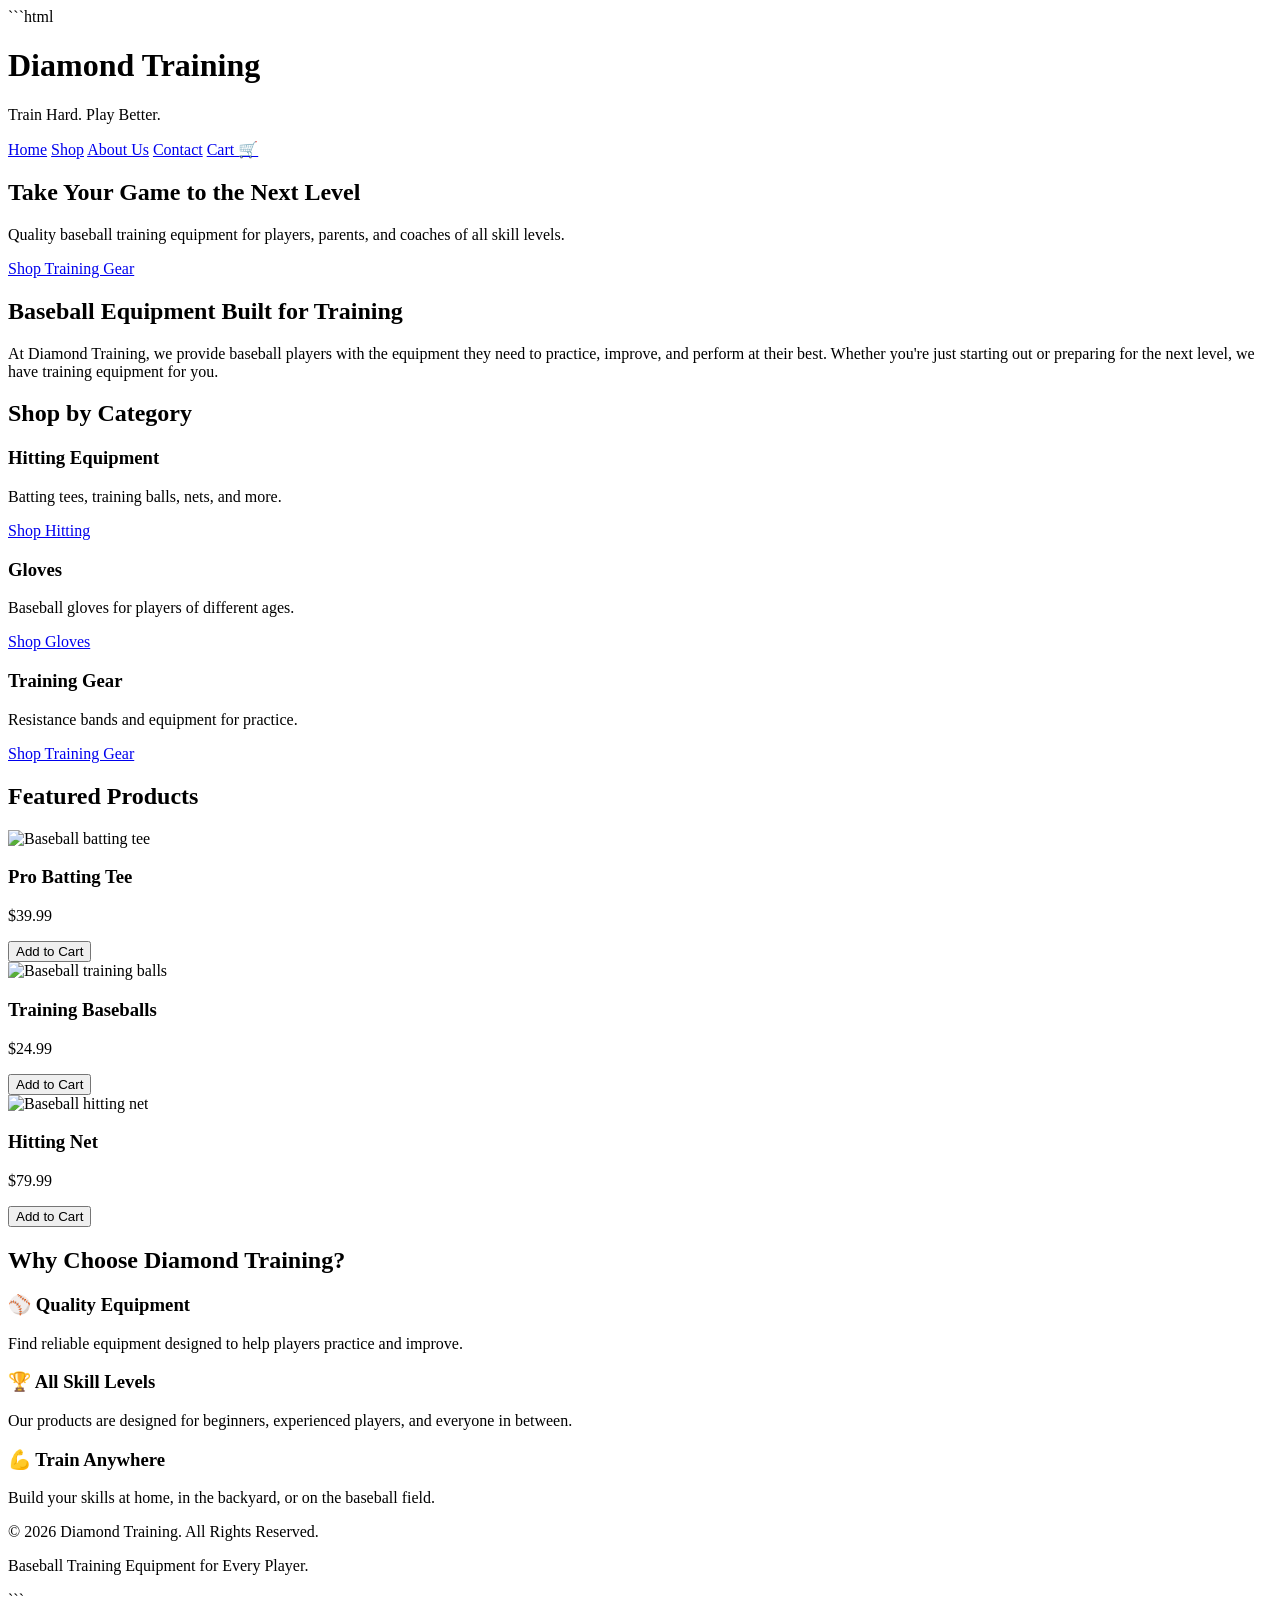
==== baseball-store/index.html @ 0cf2693a "Create index.html" ====
```html
<!DOCTYPE html>
<html lang="en">
<head>
    <meta charset="UTF-8">
    <meta name="viewport" content="width=device-width, initial-scale=1.0">
    <title>Diamond Training | Baseball Equipment</title>
    <link rel="stylesheet" href="css/style.css">
</head>

<body>

    <header>
        <div class="logo">
            <h1>Diamond Training</h1>
            <p>Train Hard. Play Better.</p>
        </div>

        <nav>
            <a href="index.html">Home</a>
            <a href="products.html">Shop</a>
            <a href="about.html">About Us</a>
            <a href="contact.html">Contact</a>
            <a href="cart.html">Cart 🛒</a>
        </nav>
    </header>

    <main>

        <section class="hero">
            <div class="hero-text">
                <h2>Take Your Game to the Next Level</h2>
                <p>
                    Quality baseball training equipment for players,
                    parents, and coaches of all skill levels.
                </p>
                <a href="products.html" class="button">Shop Training Gear</a>
            </div>
        </section>

        <section class="welcome">
            <h2>Baseball Equipment Built for Training</h2>

            <p>
                At Diamond Training, we provide baseball players with the
                equipment they need to practice, improve, and perform at
                their best. Whether you're just starting out or preparing
                for the next level, we have training equipment for you.
            </p>
        </section>

        <section class="categories">

            <h2>Shop by Category</h2>

            <div class="category-container">

                <div class="category">
                    <h3>Hitting Equipment</h3>
                    <p>Batting tees, training balls, nets, and more.</p>
                    <a href="products.html">Shop Hitting</a>
                </div>

                <div class="category">
                    <h3>Gloves</h3>
                    <p>Baseball gloves for players of different ages.</p>
                    <a href="products.html">Shop Gloves</a>
                </div>

                <div class="category">
                    <h3>Training Gear</h3>
                    <p>Resistance bands and equipment for practice.</p>
                    <a href="products.html">Shop Training Gear</a>
                </div>

            </div>

        </section>

        <section class="featured">

            <h2>Featured Products</h2>

            <div class="product-container">

                <div class="product">
                    <img src="images/batting-tee.jpg" alt="Baseball batting tee">
                    <h3>Pro Batting Tee</h3>
                    <p>$39.99</p>
                    <button>Add to Cart</button>
                </div>

                <div class="product">
                    <img src="images/training-balls.jpg" alt="Baseball training balls">
                    <h3>Training Baseballs</h3>
                    <p>$24.99</p>
                    <button>Add to Cart</button>
                </div>

                <div class="product">
                    <img src="images/hitting-net.jpg" alt="Baseball hitting net">
                    <h3>Hitting Net</h3>
                    <p>$79.99</p>
                    <button>Add to Cart</button>
                </div>

            </div>

        </section>

        <section class="why-us">

            <h2>Why Choose Diamond Training?</h2>

            <div class="features">

                <div>
                    <h3>⚾ Quality Equipment</h3>
                    <p>
                        Find reliable equipment designed to help players
                        practice and improve.
                    </p>
                </div>

                <div>
                    <h3>🏆 All Skill Levels</h3>
                    <p>
                        Our products are designed for beginners,
                        experienced players, and everyone in between.
                    </p>
                </div>

                <div>
                    <h3>💪 Train Anywhere</h3>
                    <p>
                        Build your skills at home, in the backyard,
                        or on the baseball field.
                    </p>
                </div>

            </div>

        </section>

    </main>

    <footer>
        <p>&copy; 2026 Diamond Training. All Rights Reserved.</p>
        <p>Baseball Training Equipment for Every Player.</p>
    </footer>

</body>
</html>
```
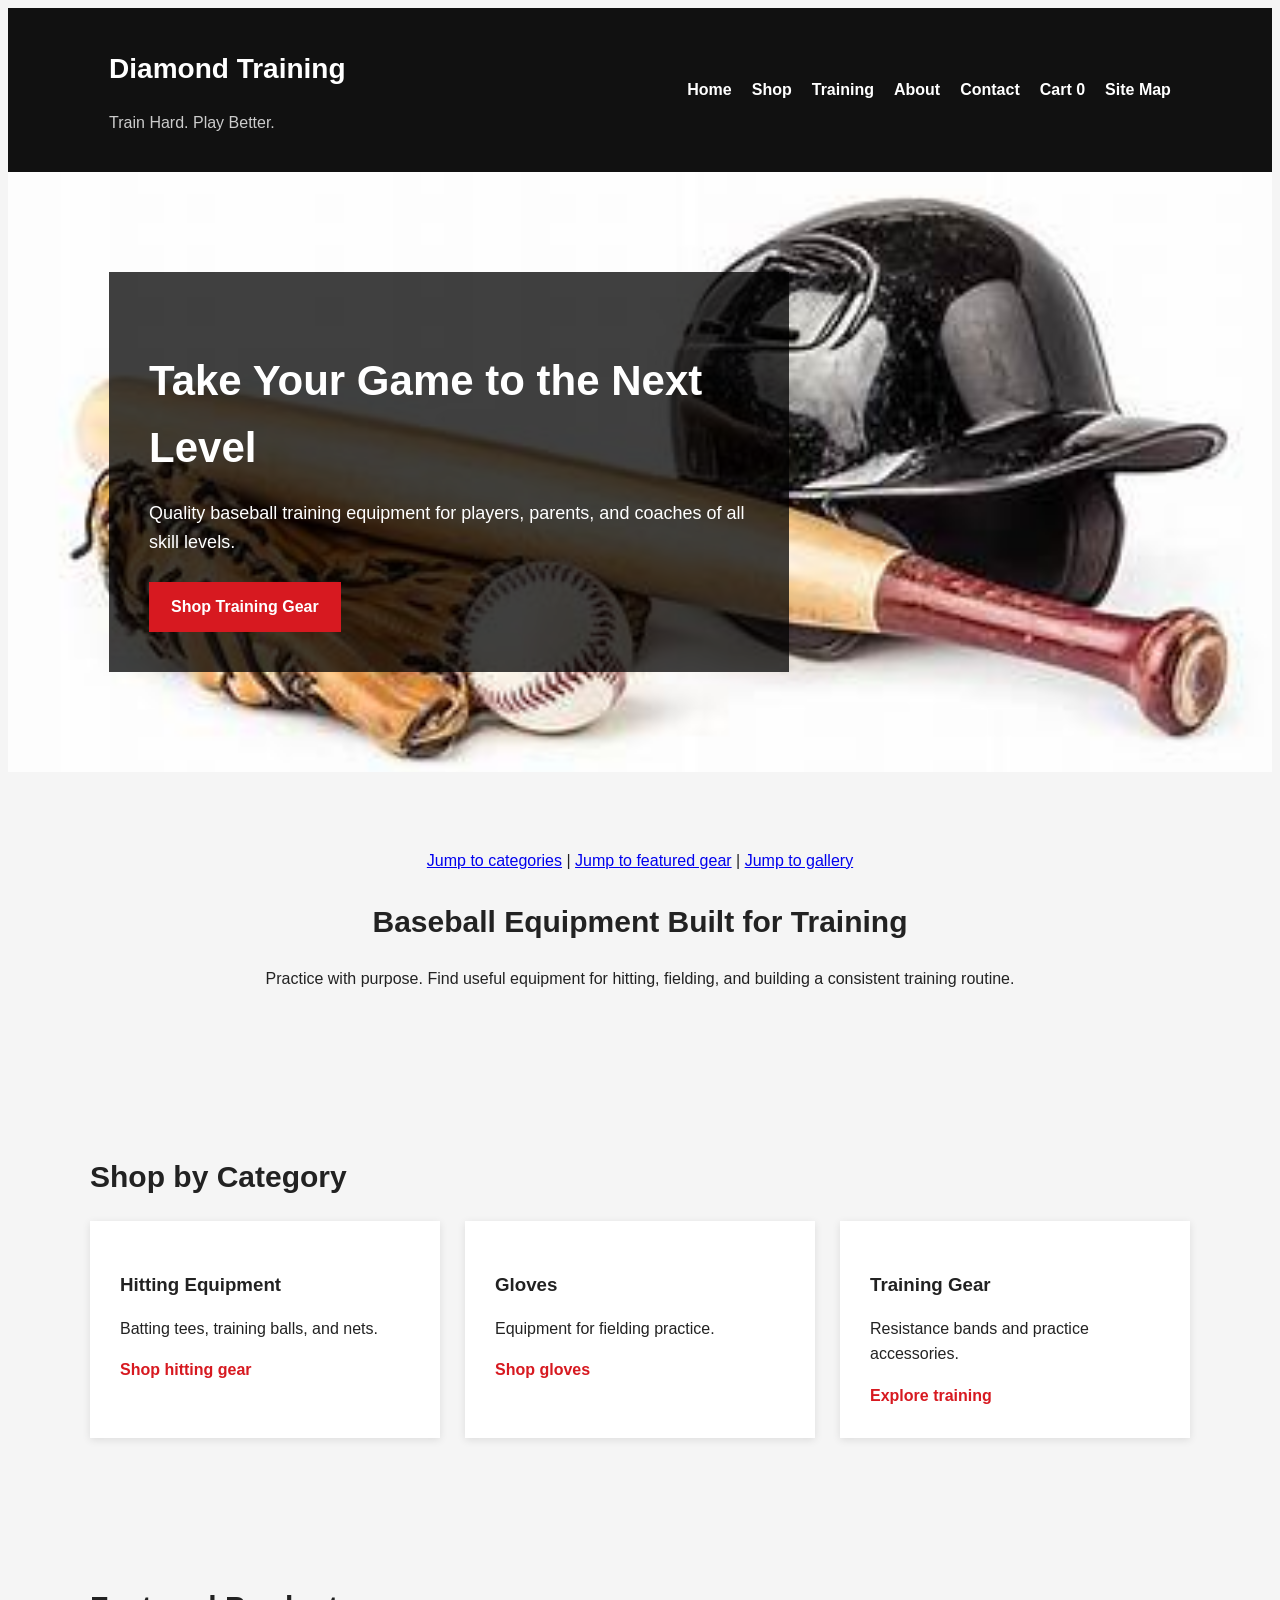
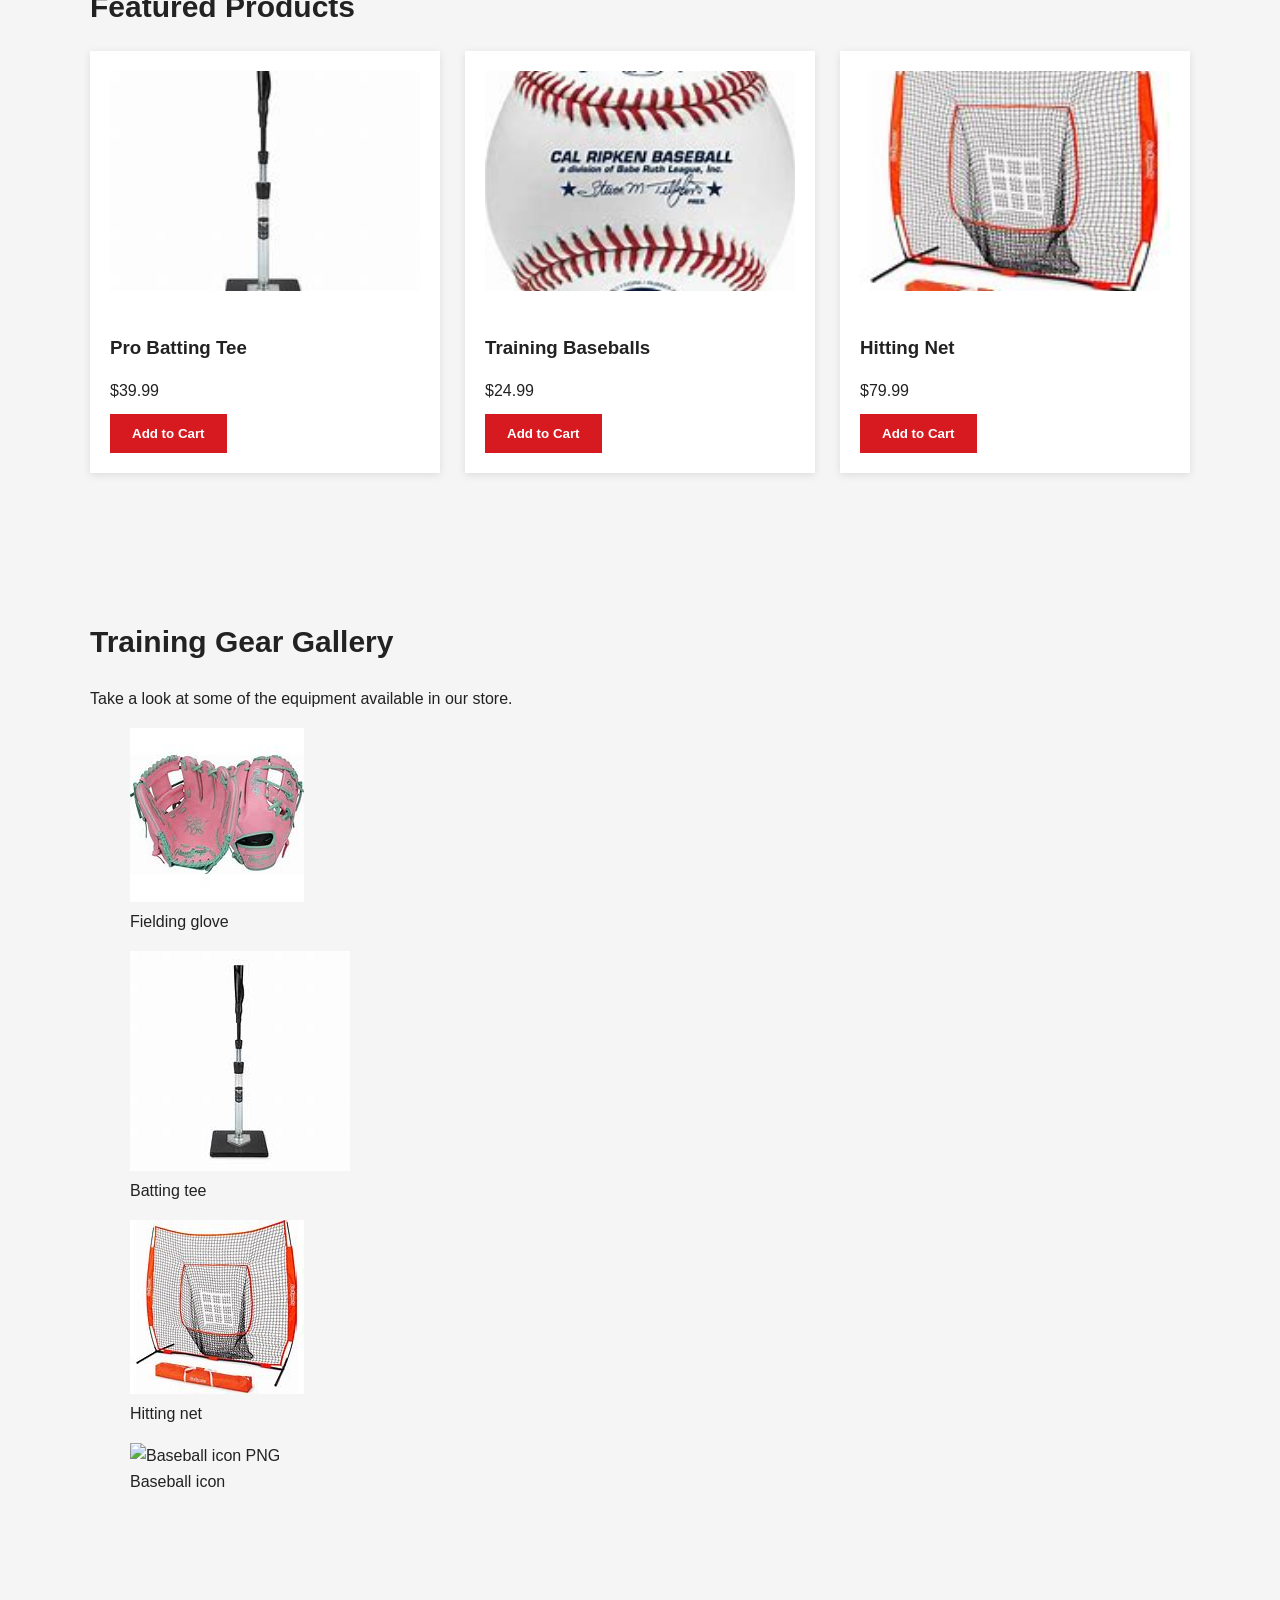
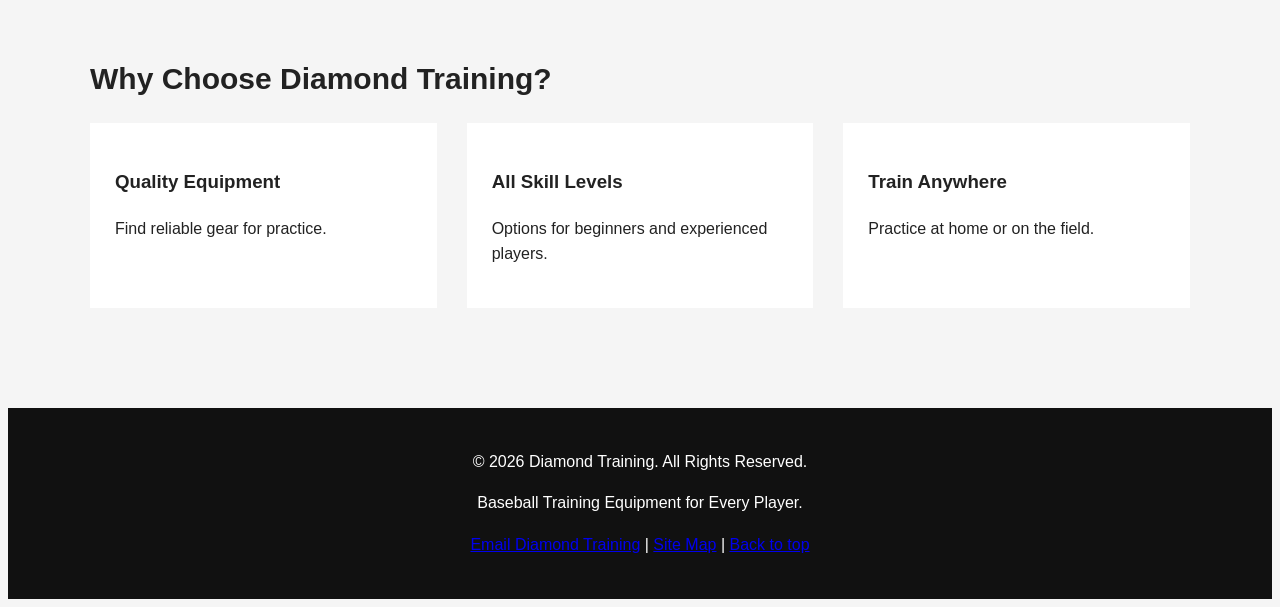
==== commit 32bd3ab6: "Complete Diamond Training final project requirements" ====
--- a/baseball-store/index.html
+++ b/baseball-store/index.html
@@ -1,154 +1,29 @@
-```html
 <!DOCTYPE html>
 <html lang="en">
 <head>
-    <meta charset="UTF-8">
-    <meta name="viewport" content="width=device-width, initial-scale=1.0">
-    <title>Diamond Training | Baseball Equipment</title>
-    <link rel="stylesheet" href="css/style.css">
+<meta charset="UTF-8">
+<meta name="viewport" content="width=device-width, initial-scale=1.0">
+<meta name="description" content="Shop baseball training equipment for players, parents, and coaches. Explore hitting gear, gloves, and training accessories.">
+<meta name="author" content="Diamond Training">
+<title>Home | Diamond Training</title>
+<link rel="stylesheet" href="css/style.css">
+<script src="js/site.js" defer></script>
 </head>
+<body>
+<!-- Shared navigation appears on every page. -->
+<header id="top"><div class="logo"><h1>Diamond Training</h1><p>Train Hard. Play Better.</p></div><nav aria-label="Main navigation"><a href="index.html">Home</a><a href="products.html">Shop</a><a href="training.html">Training</a><a href="about.html">About</a><a href="contact.html">Contact</a><a href="cart.html">Cart <span id="cart-count">0</span></a><a href="sitemap.html">Site Map</a></nav></header>
+<main>
 
-<body>
+<section class="hero"><div class="hero-text"><h2>Take Your Game to the Next Level</h2><p>Quality baseball training equipment for players, parents, and coaches of all skill levels.</p><a href="products.html" class="button">Shop Training Gear</a></div></section>
+<section class="welcome"><p class="skip-links"><a href="#categories">Jump to categories</a> | <a href="#featured">Jump to featured gear</a> | <a href="#gallery">Jump to gallery</a></p><h2>Baseball Equipment Built for Training</h2><p>Practice with purpose. Find useful equipment for hitting, fielding, and building a consistent training routine.</p></section>
+<section class="categories" id="categories"><h2>Shop by Category</h2><div class="category-container"><div class="category"><h3>Hitting Equipment</h3><p>Batting tees, training balls, and nets.</p><a href="products.html">Shop hitting gear</a></div><div class="category"><h3>Gloves</h3><p>Equipment for fielding practice.</p><a href="products.html">Shop gloves</a></div><div class="category"><h3>Training Gear</h3><p>Resistance bands and practice accessories.</p><a href="training.html">Explore training</a></div></div></section>
+<section class="featured" id="featured"><h2>Featured Products</h2><div class="product-container">
+<article class="product"><img src="images/batting-tee.jpg" alt="Pro Batting Tee"><h3>Pro Batting Tee</h3><p>$39.99</p><button type="button" onclick="addToCart('Pro Batting Tee',39.99)">Add to Cart</button></article><article class="product"><img src="images/training-balls.jpg" alt="Training Baseballs"><h3>Training Baseballs</h3><p>$24.99</p><button type="button" onclick="addToCart('Training Baseballs',24.99)">Add to Cart</button></article><article class="product"><img src="images/hitting-net.jpg" alt="Hitting Net"><h3>Hitting Net</h3><p>$79.99</p><button type="button" onclick="addToCart('Hitting Net',79.99)">Add to Cart</button></article>
+</div></section>
+<section class="featured" id="gallery"><h2>Training Gear Gallery</h2><p>Take a look at some of the equipment available in our store.</p><div class="gallery"><figure><img src="images/baseball-glove.jpg" alt="Baseball glove"><figcaption>Fielding glove</figcaption></figure><figure><img src="images/batting-tee.jpg" alt="Batting tee"><figcaption>Batting tee</figcaption></figure><figure><img src="images/hitting-net.jpg" alt="Hitting net"><figcaption>Hitting net</figcaption></figure><figure><img src="https://raw.githubusercontent.com/twitter/twemoji/master/assets/72x72/26be.png" alt="Baseball icon PNG" class="icon-image"><figcaption>Baseball icon</figcaption></figure></div></section>
+<section class="why-us"><h2>Why Choose Diamond Training?</h2><div class="features"><div><h3>Quality Equipment</h3><p>Find reliable gear for practice.</p></div><div><h3>All Skill Levels</h3><p>Options for beginners and experienced players.</p></div><div><h3>Train Anywhere</h3><p>Practice at home or on the field.</p></div></div></section>
 
-    <header>
-        <div class="logo">
-            <h1>Diamond Training</h1>
-            <p>Train Hard. Play Better.</p>
-        </div>
-
-        <nav>
-            <a href="index.html">Home</a>
-            <a href="products.html">Shop</a>
-            <a href="about.html">About Us</a>
-            <a href="contact.html">Contact</a>
-            <a href="cart.html">Cart 🛒</a>
-        </nav>
-    </header>
-
-    <main>
-
-        <section class="hero">
-            <div class="hero-text">
-                <h2>Take Your Game to the Next Level</h2>
-                <p>
-                    Quality baseball training equipment for players,
-                    parents, and coaches of all skill levels.
-                </p>
-                <a href="products.html" class="button">Shop Training Gear</a>
-            </div>
-        </section>
-
-        <section class="welcome">
-            <h2>Baseball Equipment Built for Training</h2>
-
-            <p>
-                At Diamond Training, we provide baseball players with the
-                equipment they need to practice, improve, and perform at
-                their best. Whether you're just starting out or preparing
-                for the next level, we have training equipment for you.
-            </p>
-        </section>
-
-        <section class="categories">
-
-            <h2>Shop by Category</h2>
-
-            <div class="category-container">
-
-                <div class="category">
-                    <h3>Hitting Equipment</h3>
-                    <p>Batting tees, training balls, nets, and more.</p>
-                    <a href="products.html">Shop Hitting</a>
-                </div>
-
-                <div class="category">
-                    <h3>Gloves</h3>
-                    <p>Baseball gloves for players of different ages.</p>
-                    <a href="products.html">Shop Gloves</a>
-                </div>
-
-                <div class="category">
-                    <h3>Training Gear</h3>
-                    <p>Resistance bands and equipment for practice.</p>
-                    <a href="products.html">Shop Training Gear</a>
-                </div>
-
-            </div>
-
-        </section>
-
-        <section class="featured">
-
-            <h2>Featured Products</h2>
-
-            <div class="product-container">
-
-                <div class="product">
-                    <img src="images/batting-tee.jpg" alt="Baseball batting tee">
-                    <h3>Pro Batting Tee</h3>
-                    <p>$39.99</p>
-                    <button>Add to Cart</button>
-                </div>
-
-                <div class="product">
-                    <img src="images/training-balls.jpg" alt="Baseball training balls">
-                    <h3>Training Baseballs</h3>
-                    <p>$24.99</p>
-                    <button>Add to Cart</button>
-                </div>
-
-                <div class="product">
-                    <img src="images/hitting-net.jpg" alt="Baseball hitting net">
-                    <h3>Hitting Net</h3>
-                    <p>$79.99</p>
-                    <button>Add to Cart</button>
-                </div>
-
-            </div>
-
-        </section>
-
-        <section class="why-us">
-
-            <h2>Why Choose Diamond Training?</h2>
-
-            <div class="features">
-
-                <div>
-                    <h3>⚾ Quality Equipment</h3>
-                    <p>
-                        Find reliable equipment designed to help players
-                        practice and improve.
-                    </p>
-                </div>
-
-                <div>
-                    <h3>🏆 All Skill Levels</h3>
-                    <p>
-                        Our products are designed for beginners,
-                        experienced players, and everyone in between.
-                    </p>
-                </div>
-
-                <div>
-                    <h3>💪 Train Anywhere</h3>
-                    <p>
-                        Build your skills at home, in the backyard,
-                        or on the baseball field.
-                    </p>
-                </div>
-
-            </div>
-
-        </section>
-
-    </main>
-
-    <footer>
-        <p>&copy; 2026 Diamond Training. All Rights Reserved.</p>
-        <p>Baseball Training Equipment for Every Player.</p>
-    </footer>
-
+</main>
+<footer><p>&copy; 2026 Diamond Training. All Rights Reserved.</p><p>Baseball Training Equipment for Every Player.</p><p><a href="mailto:info@diamondtraining.example">Email Diamond Training</a> | <a href="sitemap.html">Site Map</a> | <a href="#top">Back to top</a></p></footer>
 </body>
-</html>
-```
+</html>
--- a/baseball-store/css/style.css
+++ b/baseball-store/css/style.css
@@ -0,0 +1,307 @@
+```css
+/* GENERAL STYLES */
+
+* {
+    box-sizing: border-box;
+    margin: 0;
+    padding: 0;
+}
+
+body {
+    font-family: Arial, Helvetica, sans-serif;
+    line-height: 1.6;
+    background-color: #f5f5f5;
+    color: #222;
+}
+
+header {
+    background-color: #111;
+    color: white;
+    padding: 20px 8%;
+    display: flex;
+    justify-content: space-between;
+    align-items: center;
+}
+
+.logo h1 {
+    font-size: 28px;
+}
+
+.logo p {
+    color: #cccccc;
+}
+
+/* NAVIGATION */
+
+nav a {
+    color: white;
+    text-decoration: none;
+    margin-left: 20px;
+    font-weight: bold;
+}
+
+nav a:hover {
+    color: #e31b23;
+}
+
+/* HERO */
+
+.hero {
+    min-height: 500px;
+    background-image: url("../images/baseball-equipment.jpg");
+    background-size: cover;
+    background-position: center;
+    display: flex;
+    align-items: center;
+    padding: 50px 8%;
+}
+
+.hero-text {
+    background-color: rgba(0, 0, 0, 0.75);
+    color: white;
+    padding: 40px;
+    max-width: 600px;
+}
+
+.hero-text h2 {
+    font-size: 42px;
+    margin-bottom: 15px;
+}
+
+.hero-text p {
+    font-size: 18px;
+    margin-bottom: 25px;
+}
+
+/* BUTTONS */
+
+.button,
+button {
+    background-color: #d71920;
+    color: white;
+    border: none;
+    padding: 12px 22px;
+    text-decoration: none;
+    font-weight: bold;
+    cursor: pointer;
+    display: inline-block;
+}
+
+.button:hover,
+button:hover {
+    background-color: #a90000;
+}
+
+/* SECTIONS */
+
+.welcome,
+.categories,
+.featured,
+.why-us,
+.about,
+.contact,
+.cart {
+    max-width: 1100px;
+    margin: auto;
+    padding: 60px 20px;
+}
+
+.welcome {
+    text-align: center;
+}
+
+.welcome h2,
+.categories h2,
+.featured h2,
+.why-us h2 {
+    margin-bottom: 20px;
+    font-size: 30px;
+}
+
+/* CATEGORIES */
+
+.category-container {
+    display: flex;
+    gap: 25px;
+}
+
+.category {
+    background-color: white;
+    padding: 30px;
+    flex: 1;
+    box-shadow: 0 2px 8px rgba(0,0,0,0.1);
+}
+
+.category h3 {
+    margin-bottom: 10px;
+}
+
+.category a {
+    color: #d71920;
+    font-weight: bold;
+    text-decoration: none;
+}
+
+/* PRODUCTS */
+
+.product-container,
+.shop {
+    display: grid;
+    grid-template-columns: repeat(3, 1fr);
+    gap: 25px;
+}
+
+.product {
+    background-color: white;
+    padding: 20px;
+    box-shadow: 0 2px 8px rgba(0,0,0,0.1);
+}
+
+.product img {
+    width: 100%;
+    height: 220px;
+    object-fit: cover;
+    margin-bottom: 15px;
+}
+
+.product h3 {
+    margin-bottom: 8px;
+}
+
+.product p {
+    margin-bottom: 10px;
+}
+
+.product h4 {
+    font-size: 20px;
+    margin-bottom: 15px;
+}
+
+/* PAGE TITLE */
+
+.page-title {
+    background-color: #222;
+    color: white;
+    text-align: center;
+    padding: 60px 20px;
+}
+
+.page-title h2 {
+    font-size: 38px;
+}
+
+/* WHY US */
+
+.features {
+    display: flex;
+    gap: 30px;
+}
+
+.features div {
+    flex: 1;
+    background-color: white;
+    padding: 25px;
+}
+
+/* ABOUT */
+
+.about {
+    background-color: white;
+    margin-top: 30px;
+}
+
+.about h2 {
+    margin-bottom: 15px;
+    margin-top: 25px;
+}
+
+.about p {
+    margin-bottom: 15px;
+}
+
+.about ul {
+    margin-left: 25px;
+}
+
+/* CONTACT */
+
+.contact {
+    background-color: white;
+    margin-top: 30px;
+}
+
+form {
+    max-width: 700px;
+    margin: auto;
+}
+
+form label {
+    display: block;
+    margin-top: 15px;
+    font-weight: bold;
+}
+
+form input,
+form textarea {
+    width: 100%;
+    padding: 12px;
+    margin-top: 5px;
+    border: 1px solid #ccc;
+}
+
+form button {
+    margin-top: 20px;
+}
+
+/* CART */
+
+.cart {
+    text-align: center;
+    background-color: white;
+    margin-top: 30px;
+}
+
+/* FOOTER */
+
+footer {
+    background-color: #111;
+    color: white;
+    text-align: center;
+    padding: 25px;
+    margin-top: 40px;
+}
+
+/* MOBILE */
+
+@media screen and (max-width: 768px) {
+
+    header {
+        flex-direction: column;
+        text-align: center;
+    }
+
+    nav {
+        margin-top: 15px;
+    }
+
+    nav a {
+        display: inline-block;
+        margin: 5px;
+    }
+
+    .hero-text h2 {
+        font-size: 30px;
+    }
+
+    .category-container,
+    .features {
+        flex-direction: column;
+    }
+
+    .product-container,
+    .shop {
+        grid-template-columns: 1fr;
+    }
+
+}
+```
